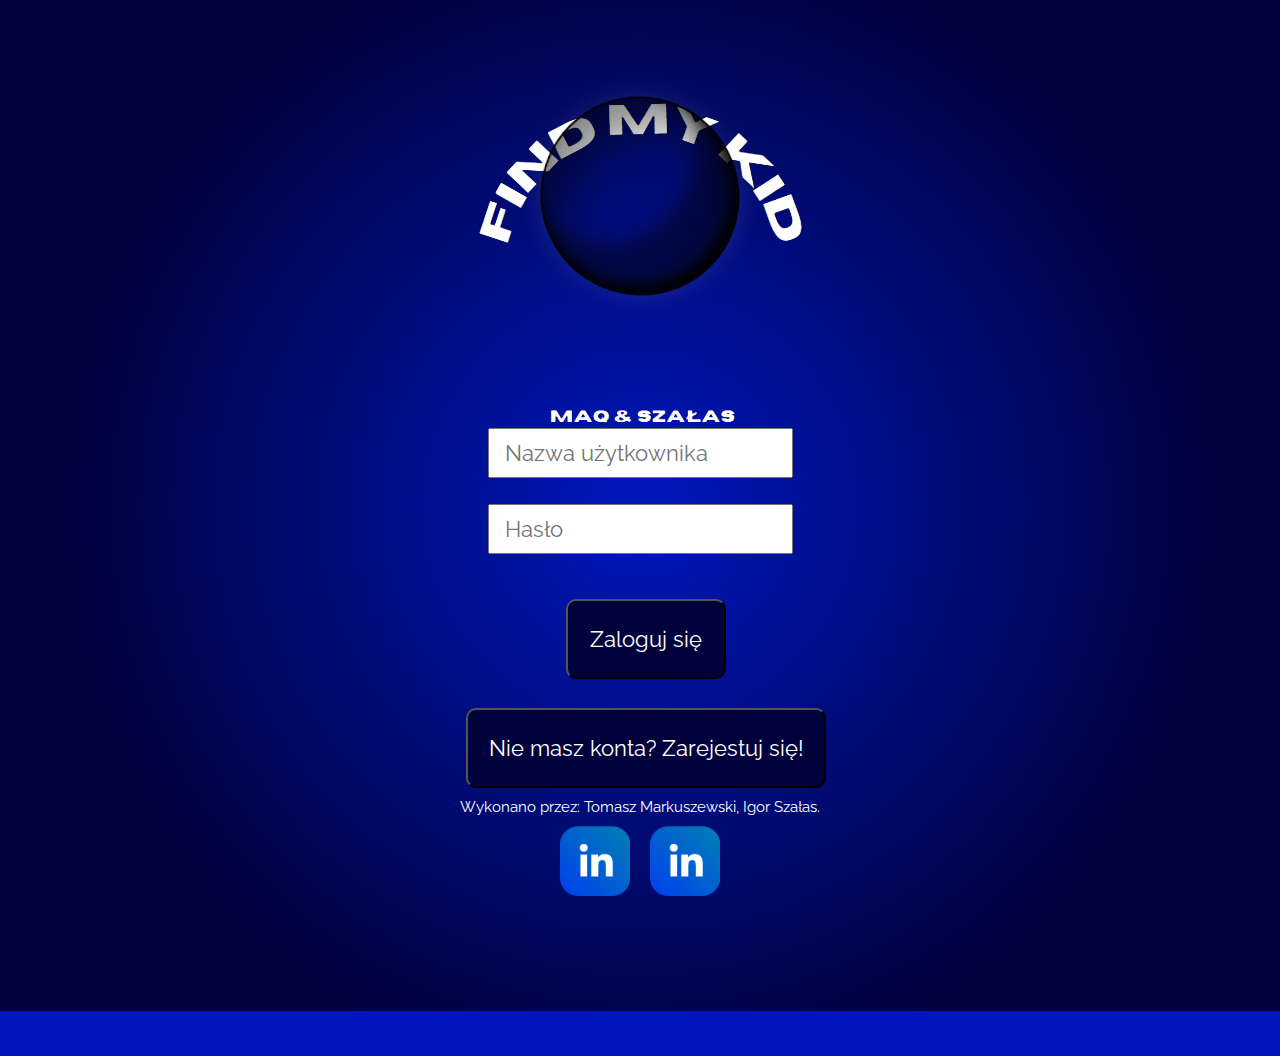
==== index.html @ c5dd645b "Deploying to gh-pages from @ IgorSzalas/Find-My-Kids--Frontend-@2a0174e4c0bb71cd9ead710edd26b30b7984" ====
<!DOCTYPE html>
<html lang="en">
  <head>
    <meta charset="UTF-8" />
    <meta http-equiv="X-UA-Compatible" content="IE=edge" />
    <meta name="viewport" content="width=device-width, initial-scale=1.0" />
    <title>Find My Kid</title>
    <link rel="stylesheet" href="style.css" />
    <script src="script.js" defer></script>
    <script src="login.js" defer></script>
    <link rel="preconnect" href="https://fonts.googleapis.com" />
    <link rel="preconnect" href="https://fonts.gstatic.com" crossorigin />
    <link
      href="https://fonts.googleapis.com/css2?family=Raleway:ital,wght@0,200;0,300;1,100;1,200&display=swap"
      rel="stylesheet"
    />
    <link
      rel="stylesheet"
      href="https://unpkg.com/leaflet@1.8.0/dist/leaflet.css"
      integrity="sha512-hoalWLoI8r4UszCkZ5kL8vayOGVae1oxXe/2A4AO6J9+580uKHDO3JdHb7NzwwzK5xr/Fs0W40kiNHxM9vyTtQ=="
      crossorigin=""
    />
    <link rel="stylesheet" href="https://cdnjs.cloudflare.com/ajax/libs/font-awesome/4.7.0/css/font-awesome.min.css">
    <script
      src="https://unpkg.com/leaflet@1.8.0/dist/leaflet.js"
      integrity="sha512-BB3hKbKWOc9Ez/TAwyWxNXeoV9c1v6FIeYiBieIWkpLjauysF18NzgR1MBNBXf8/KABdlkX68nAhlwcDFLGPCQ=="
      crossorigin=""
    ></script>
  </head>
  <body>
    <img
      alt="static-logo"
      class="static-logo"
      src="Assets/logo_find_my_kid-removebg-preview.png"
      style="display: none"
    />

  <div class="container-for-list-for-devices">
    <list class="list-of-devices">
      <a>Urządzenie 1</a>
      <a>Urządzenie 2</a>
      <a>Urządzenie 3</a>
      <a>Urządzenie 4</a>
      <a>Urządzenie 5</a>
      <a>Urządzenie 6</a>
      <a>Urządzenie 7</a>
      <a>Urządzenie 8</a>
    </list>
  </div>
         <input
      class="field-key"
      type="text"
      name="device-key"
      placeholder="Wpisz klucz urządzenia"
    />
    <div class="buttons">
    <button class="add-button" type="button">Dodaj</button>
    <button class="delete-button" type="button">Usuń</button>
    <button class="refresh-button" type="button"><i class="fa fa-refresh fa-spin"></i></button>  
    </div>
  </div>

    <div class="wrapper">
      <div
        id="map"
        class="leaflet-container leaflet-touch leaflet-retina leaflet-fade-anim leaflet-grab leaflet-touch-drag leaflet-touch-zoom"
        tabindex="0"
      >
        <div
          class="leaflet-pane leaflet-map-pane"
          style="transform: translate3d(113px, 13px, 0px)"
        >
          <div class="leaflet-pane leaflet-tile-pane">
            <div class="leaflet-layer" style="z-index: 1; opacity: 1">
              <div
                class="leaflet-tile-container leaflet-zoom-animated"
                style="
                  z-index: 19;
                  transform: translate3d(3px, 10px, 0px) scale(1);
                "
              ></div>
              <div
                class="leaflet-tile-container leaflet-zoom-animated"
                style="
                  z-index: 17;
                  transform: translate3d(192px, 180px, 0px) scale(0.25);
                "
              ></div>
            </div>
          </div>
          <div class="leaflet-pane leaflet-overlay-pane">
            <svg
              pointer-events="none"
              class="leaflet-zoom-animated"
              width="720"
              height="480"
              viewBox="-173 -53 720 480"
              style="transform: translate3d(-173px, -53px, 0px)"
            ></svg>
          </div>
          <div class="leaflet-pane leaflet-shadow-pane">
            <img
              src="https://unpkg.com/leaflet@1.8.0/dist/images/marker-shadow.png"
              class="leaflet-marker-shadow leaflet-zoom-animated"
              alt=""
              style="
                margin-left: -12px;
                margin-top: -41px;
                width: 41px;
                height: 41px;
                transform: translate3d(-241px, -71px, 0px);
              "
            />
          </div>
          <div class="leaflet-pane leaflet-marker-pane"></div>
          <div class="leaflet-pane leaflet-tooltip-pane"></div>
          <div class="leaflet-pane leaflet-popup-pane">
            <div
              class="leaflet-popup leaflet-zoom-animated"
              style="
                opacity: 1;
                transform: translate3d(-364px, 78px, 0px);
                bottom: -7px;
                left: -174px;
              "
            >
              <div class="leaflet-popup-content-wrapper">
                <div class="leaflet-popup-content" style="width: 301px">
                  You clicked the map at LatLng(51.496027, -0.095272)
                </div>
              </div>
              <div class="leaflet-popup-tip-container">
                <div class="leaflet-popup-tip"></div>
              </div>
              <a
                class="leaflet-popup-close-button"
                role="button"
                aria-label="Close popup"
                href="#close"
                ><span aria-hidden="true">×</span></a
              >
            </div>
          </div>
          <div
            class="leaflet-proxy leaflet-zoom-animated"
            style="
              transform: translate3d(4.19264e6px, 2.78996e6px, 0px) scale(16384);
            "
          ></div>
        </div>
        <div class="leaflet-control-container">
          <div class="leaflet-top leaflet-left">
            <div class="leaflet-control-zoom leaflet-bar leaflet-control">
              <a
                class="leaflet-control-zoom-in"
                href="#"
                title="Zoom in"
                role="button"
                aria-label="Zoom in"
                aria-disabled="false"
                ><span aria-hidden="true">+</span></a
              ><a
                class="leaflet-control-zoom-out"
                href="#"
                title="Zoom out"
                role="button"
                aria-label="Zoom out"
                aria-disabled="false"
                ><span aria-hidden="true">−</span></a
              >
            </div>
          </div>
          <div class="leaflet-top leaflet-right"></div>
          <div class="leaflet-bottom leaflet-left"></div>
          <div class="leaflet-bottom leaflet-right">
            <div class="leaflet-control-attribution leaflet-control">
              <a
                href="https://leafletjs.com"
                title="A JavaScript library for interactive maps"
                ><svg
                  aria-hidden="true"
                  xmlns="http://www.w3.org/2000/svg"
                  width="12"
                  height="8"
                >
                  <path fill="#4C7BE1" d="M0 0h12v4H0z"></path>
                  <path fill="#FFD500" d="M0 4h12v3H0z"></path>
                  <path fill="#E0BC00" d="M0 7h12v1H0z"></path>
                </svg>
                Leaflet</a
              >
              <span aria-hidden="true">|</span> ©
              <a href="http://www.openstreetmap.org/copyright">OpenStreetMap</a>
            </div>
          </div>
        </div>
      </div>
      <!--------LOGIN-SECTION----------------------------------------->
      <div class="login-form">
        <img
          alt="logo"
          src="Assets/logo-text-removebg.png"
          class="logo-find-my-kid"
        />
        <div class="earth"></div>
        <div class="login-inputs">
          <input
            type="text"
            id="username"
            name="Username"
            placeholder="Nazwa użytkownika"
          /><br />
          <input
            type="text"
            id="password"
            name="Password"
            placeholder="Hasło"
          /><br />
        </div>
        <div class="login-button">
          <button class="login-btn">Zaloguj się</button>
        </div>
        <div class="register-button">
          <button class="register-btn">Nie masz konta? Zarejestuj się!</button>
        </div>
        <p>Wykonano przez: Tomasz Markuszewski, Igor Szałas.</p>

        <footer class="footer">
          <div class="linkedin-icons">
            <a href="https://www.linkedin.com/in/tomasz-markuszewski-461932239/"
              ><img
                class="linkedin-icon"
                alt="linkedin"
                src="Assets/linkedin-icon.png"
            /></a>
            <a href="https://www.linkedin.com/in/igor-sza%C5%82as-70519922b/"
              ><img
                class="linkedin-icon"
                alt="linkedin"
                src="Assets/linkedin-icon.png"
            /></a>
          </div>
        </footer>
      </div>
      <!--------REGISTER-SECTION----------------------------------------->
      <div class="register-form" style="display: none">
        <img
          alt="logo"
          src="Assets/logo-text-removebg.png"
          class="logo-find-my-kid-register"
        />
        <div class="earth"></div>
        <div class="login-inputs">
          <input
            type="text"
            id="usernameRegister"
            name="Username"
            placeholder="Nazwa użytkownika"
          /><br />
          <input
            type="text"
            id="email"
            name="email"
            placeholder="Adres e-mail"
          /><br />
          <input
            type="password"
            id="password1"
            name="Password1"
            placeholder="Hasło"
          /><br />
          <input
            type="password"
            id="password2"
            name="Password2"
            placeholder="Potwierdź hasło"
          /><br />
        </div>
        <div class="register-button">
          <button id="register-button-after" class="register-btn">
            Zarejestuj się
          </button>
        </div>
      </div>
      <!-------------------------------------------------------------------->
    </div>
  </body>
</html>
---- style.css ----
* {
  margin: 0;
  padding: 0;
  font-family: "Raleway", sans-serif;
  font-size: 22px;
  box-sizing: border-box;
}

body {
  background-color: rgba(0, 23, 189, 1);
  background-image: radial-gradient(
    circle,
    rgba(0, 23, 189, 1) 0%,
    rgba(1, 1, 59, 1) 72%
  );
}

.wrapper {
  margin-top: -5vh;
  display: flex;
  justify-content: center;
  align-items: center;
}

.earth {
  background: url(https://cdn.rawgit.com/ManzDev/cursos-assets/gh-pages/css3/earth-2.jpg);
  background-size: cover;
  border: 2px solid #000;
  border-radius: 50%;
  width: 200px;
  height: 200px;
  animation: movimiento 25s linear 0.1s infinite;
  box-shadow: 0 0 25px RGBA(255, 255, 255, 0.1), -8px -8px 15px #000 inset,
    2px 2px 25px rgba(0, 0, 0, 0.055) inset,
    -45px -45px 25px RGBA(0, 0, 0, 0.5) inset,
    25px 25px 45px RGBA(0, 0, 0, 0.45) inset;
  margin: 6em auto;
  transform: rotateX(6deg) rotateY(6deg) rotateZ(6deg);
  margin-top: -46vh;
  margin-left: 50%;
  margin-right: 50%;
}

@keyframes movimiento {
  0% {
    background-position: 0 0;
  }
  100% {
    background-position: 355px 0;
  }
}

.login-form,
.register-form {
  display: flex;
  justify-content: center;
  padding: 100px 50px 100px;
  max-width: 40%;
  border-radius: 12px;
  flex-direction: column;
  align-items: center;
  margin-top: -5vh;
}
.static-logo {
  height: 250px;
  width: 250px;
  display: flex;
}

.list-of-devices {
  display: none;
  flex-direction: column;
  color: white;
  margin-left: 1vw;
  text-decoration: none;
}

.list-of-devices:hover {
  font-size: 24px;
  cursor: pointer;
  transition: all 0.3s;
}
.field-key {
  display: none;
  margin-top: 1vh;
  margin-left: 1vw;
}
.buttons {
  display: none;
  margin-left: 1px;
  margin-right: 20px;
}
button {
  margin-top: 1vh;
  margin-left: 1vw;
}
.register-form {
  margin-top: -5vh;
}

.login-button,
.register-button {
  margin: 10px 10px 10px;
}

.login-inputs {
  display: flex;
  flex-direction: column;
}
.login-btn {
  width: 160px;
}
.login-btn,
.register-btn {
  height: 80px;
  border-radius: 10px;
  background-color: rgba(1, 1, 59, 1);
  color: white;
  transition: all 0.33s;
}
.register-btn {
  width: 360px;
}
.login-btn:hover,
.register-btn:hover {
  background-color: rgb(1, 1, 128);
  color: grey;
  cursor: pointer;
}

#map {
  width: 60vw;
  height: 80vh;
  position: relative;
  display: none;
  border-radius: 12px;
  margin-top: -500px;
  margin-right: -20vw;
}

container-for-list-for-devices {
  border: 10px;
  border-style: solid;
  border-color: white;
}

.flex {
  display: flex;
  justify-content: center;
  align-items: center;
}
.footer {
  display: flex;
  justify-content: center;
  color: white;
  font-size: 15px;
}
p {
  color: white;
  font-size: 15px;
}
.linkedin-icons {
  display: flex;
  justify-content: space-around;
}

.linkedin-icon {
  margin: 10px;
  height: 70px;
  transition: all 0.35s;
}

.linkedin-icon:hover {
  margin: 10px;
  height: 75px;
  animation: 2s;
}
input {
  padding: 10px 15px;
}

button {
  padding: 15px 20px;
}
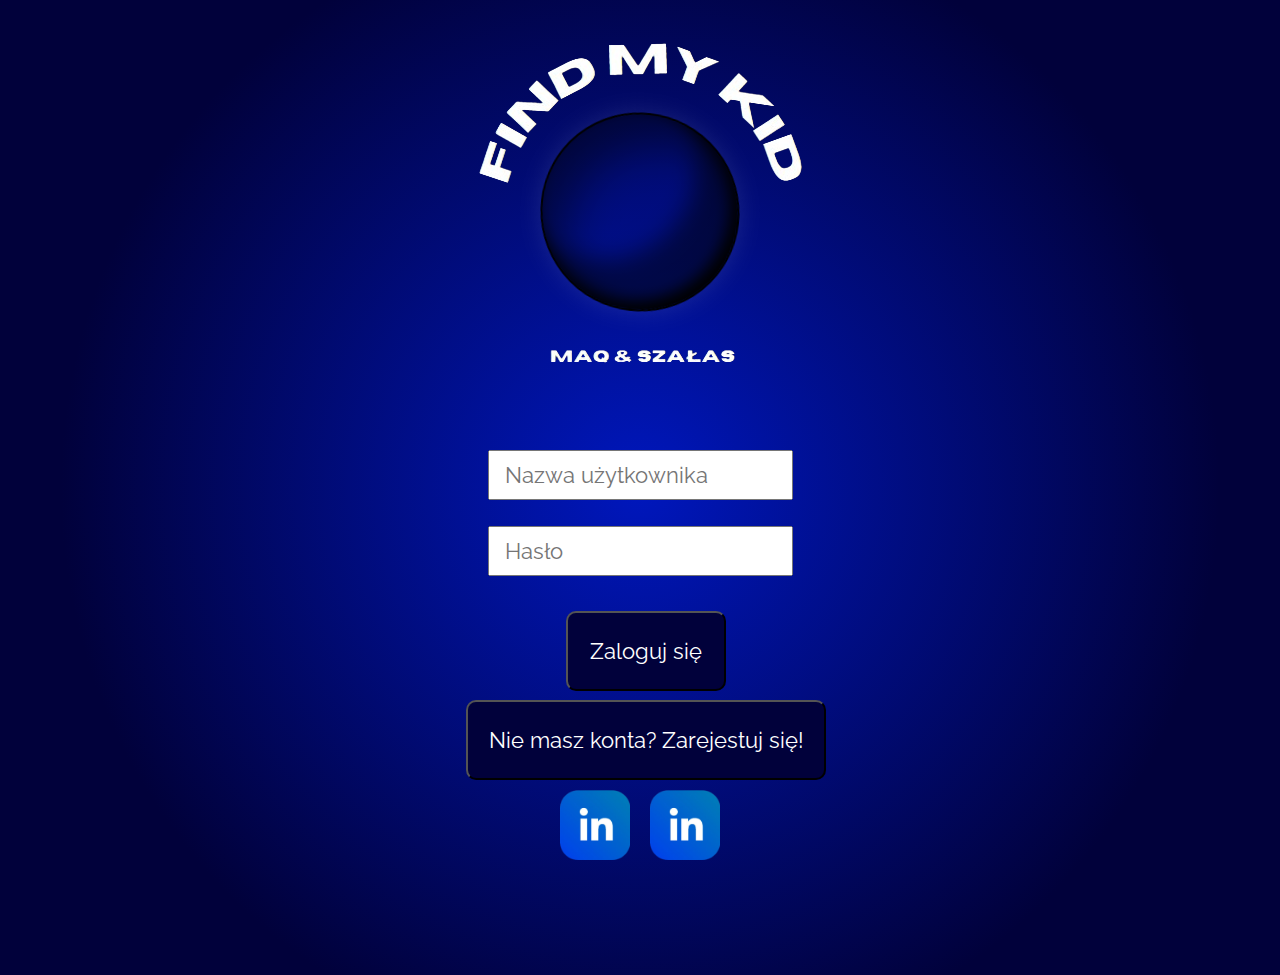
==== commit 69477b1a: "Zip changes" ====
--- a/index.html
+++ b/index.html
@@ -223,7 +223,7 @@
         <div class="register-button">
           <button class="register-btn">Nie masz konta? Zarejestuj się!</button>
         </div>
-        <p>Wykonano przez: Tomasz Markuszewski, Igor Szałas.</p>
+       
 
         <footer class="footer">
           <div class="linkedin-icons">
--- a/style.css
+++ b/style.css
@@ -16,10 +16,14 @@
 }
 
 .wrapper {
-  margin-top: -5vh;
   display: flex;
   justify-content: center;
   align-items: center;
+}
+
+.logo-find-my-kid {
+  margin-top: -150px;
+  position: relative;
 }
 
 .earth {
@@ -29,19 +33,20 @@
   border-radius: 50%;
   width: 200px;
   height: 200px;
-  animation: movimiento 25s linear 0.1s infinite;
+  animation: earthmoving 25s linear 0.1s infinite;
   box-shadow: 0 0 25px RGBA(255, 255, 255, 0.1), -8px -8px 15px #000 inset,
     2px 2px 25px rgba(0, 0, 0, 0.055) inset,
     -45px -45px 25px RGBA(0, 0, 0, 0.5) inset,
     25px 25px 45px RGBA(0, 0, 0, 0.45) inset;
   margin: 6em auto;
   transform: rotateX(6deg) rotateY(6deg) rotateZ(6deg);
-  margin-top: -46vh;
+  margin-top: -420px;
   margin-left: 50%;
   margin-right: 50%;
+  position: absolute;
 }
 
-@keyframes movimiento {
+@keyframes earthmoving {
   0% {
     background-position: 0 0;
   }
@@ -59,8 +64,8 @@
   border-radius: 12px;
   flex-direction: column;
   align-items: center;
-  margin-top: -5vh;
 }
+
 .static-logo {
   height: 250px;
   width: 250px;
@@ -80,36 +85,37 @@
   cursor: pointer;
   transition: all 0.3s;
 }
+
 .field-key {
   display: none;
   margin-top: 1vh;
   margin-left: 1vw;
 }
+
 .buttons {
   display: none;
   margin-left: 1px;
   margin-right: 20px;
 }
+
 button {
   margin-top: 1vh;
   margin-left: 1vw;
 }
+
 .register-form {
   margin-top: -5vh;
-}
-
-.login-button,
-.register-button {
-  margin: 10px 10px 10px;
 }
 
 .login-inputs {
   display: flex;
   flex-direction: column;
 }
+
 .login-btn {
   width: 160px;
 }
+
 .login-btn,
 .register-btn {
   height: 80px;
@@ -118,9 +124,11 @@
   color: white;
   transition: all 0.33s;
 }
+
 .register-btn {
   width: 360px;
 }
+
 .login-btn:hover,
 .register-btn:hover {
   background-color: rgb(1, 1, 128);
@@ -173,7 +181,6 @@
 .linkedin-icon:hover {
   margin: 10px;
   height: 75px;
-  animation: 2s;
 }
 input {
   padding: 10px 15px;
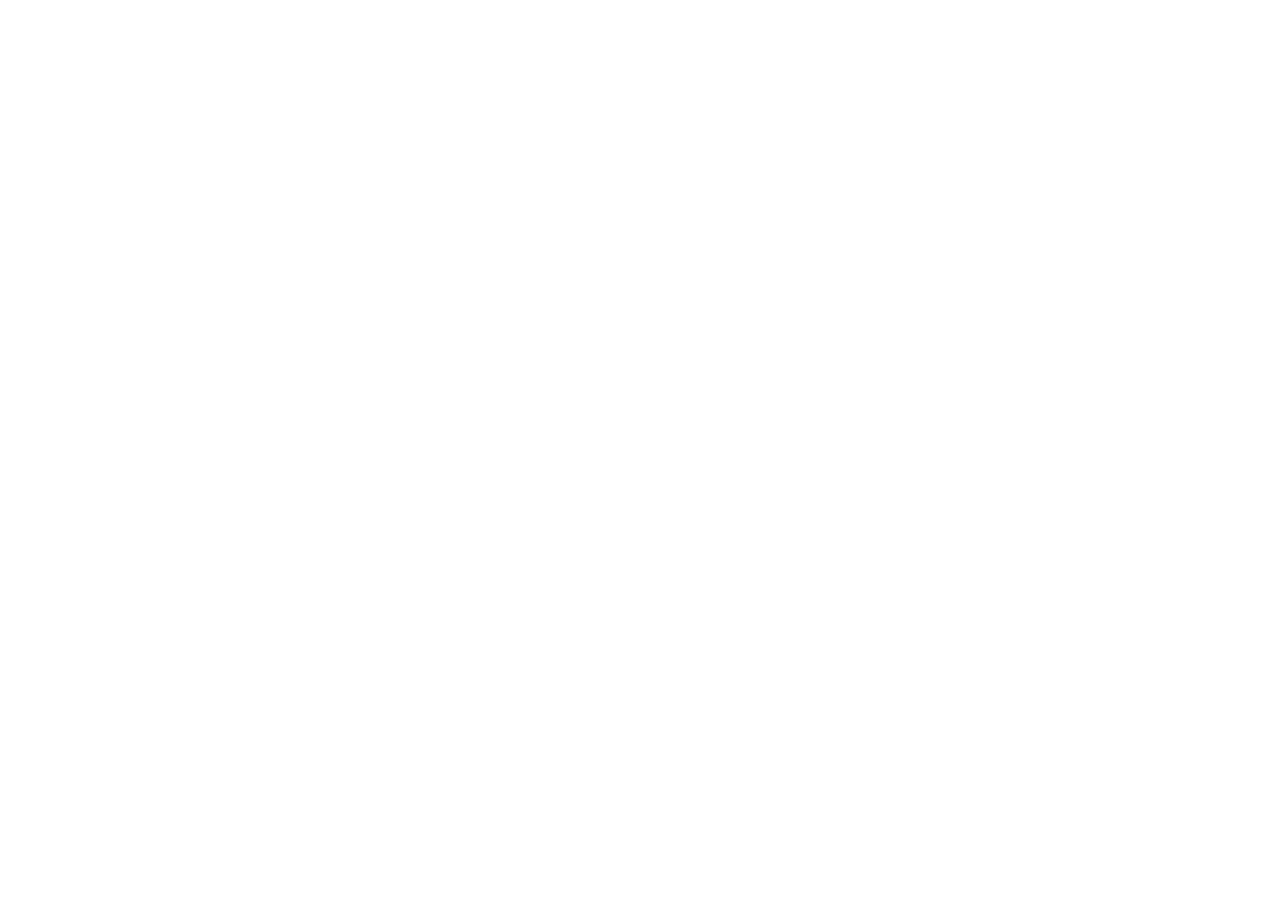
==== commit e3b2b3a5: "Map and list of devices" ====
--- a/index.html
+++ b/index.html
@@ -1,288 +1,11 @@
 <!DOCTYPE html>
-<html lang="en">
+<html lang="pl">
   <head>
     <meta charset="UTF-8" />
     <meta http-equiv="X-UA-Compatible" content="IE=edge" />
     <meta name="viewport" content="width=device-width, initial-scale=1.0" />
-    <title>Find My Kid</title>
-    <link rel="stylesheet" href="style.css" />
-    <script src="script.js" defer></script>
-    <script src="login.js" defer></script>
-    <link rel="preconnect" href="https://fonts.googleapis.com" />
-    <link rel="preconnect" href="https://fonts.gstatic.com" crossorigin />
-    <link
-      href="https://fonts.googleapis.com/css2?family=Raleway:ital,wght@0,200;0,300;1,100;1,200&display=swap"
-      rel="stylesheet"
-    />
-    <link
-      rel="stylesheet"
-      href="https://unpkg.com/leaflet@1.8.0/dist/leaflet.css"
-      integrity="sha512-hoalWLoI8r4UszCkZ5kL8vayOGVae1oxXe/2A4AO6J9+580uKHDO3JdHb7NzwwzK5xr/Fs0W40kiNHxM9vyTtQ=="
-      crossorigin=""
-    />
-    <link rel="stylesheet" href="https://cdnjs.cloudflare.com/ajax/libs/font-awesome/4.7.0/css/font-awesome.min.css">
-    <script
-      src="https://unpkg.com/leaflet@1.8.0/dist/leaflet.js"
-      integrity="sha512-BB3hKbKWOc9Ez/TAwyWxNXeoV9c1v6FIeYiBieIWkpLjauysF18NzgR1MBNBXf8/KABdlkX68nAhlwcDFLGPCQ=="
-      crossorigin=""
-    ></script>
+    <link src="script.js" defer />
+    <title>Document</title>
   </head>
-  <body>
-    <img
-      alt="static-logo"
-      class="static-logo"
-      src="Assets/logo_find_my_kid-removebg-preview.png"
-      style="display: none"
-    />
-
-  <div class="container-for-list-for-devices">
-    <list class="list-of-devices">
-      <a>Urządzenie 1</a>
-      <a>Urządzenie 2</a>
-      <a>Urządzenie 3</a>
-      <a>Urządzenie 4</a>
-      <a>Urządzenie 5</a>
-      <a>Urządzenie 6</a>
-      <a>Urządzenie 7</a>
-      <a>Urządzenie 8</a>
-    </list>
-  </div>
-         <input
-      class="field-key"
-      type="text"
-      name="device-key"
-      placeholder="Wpisz klucz urządzenia"
-    />
-    <div class="buttons">
-    <button class="add-button" type="button">Dodaj</button>
-    <button class="delete-button" type="button">Usuń</button>
-    <button class="refresh-button" type="button"><i class="fa fa-refresh fa-spin"></i></button>  
-    </div>
-  </div>
-
-    <div class="wrapper">
-      <div
-        id="map"
-        class="leaflet-container leaflet-touch leaflet-retina leaflet-fade-anim leaflet-grab leaflet-touch-drag leaflet-touch-zoom"
-        tabindex="0"
-      >
-        <div
-          class="leaflet-pane leaflet-map-pane"
-          style="transform: translate3d(113px, 13px, 0px)"
-        >
-          <div class="leaflet-pane leaflet-tile-pane">
-            <div class="leaflet-layer" style="z-index: 1; opacity: 1">
-              <div
-                class="leaflet-tile-container leaflet-zoom-animated"
-                style="
-                  z-index: 19;
-                  transform: translate3d(3px, 10px, 0px) scale(1);
-                "
-              ></div>
-              <div
-                class="leaflet-tile-container leaflet-zoom-animated"
-                style="
-                  z-index: 17;
-                  transform: translate3d(192px, 180px, 0px) scale(0.25);
-                "
-              ></div>
-            </div>
-          </div>
-          <div class="leaflet-pane leaflet-overlay-pane">
-            <svg
-              pointer-events="none"
-              class="leaflet-zoom-animated"
-              width="720"
-              height="480"
-              viewBox="-173 -53 720 480"
-              style="transform: translate3d(-173px, -53px, 0px)"
-            ></svg>
-          </div>
-          <div class="leaflet-pane leaflet-shadow-pane">
-            <img
-              src="https://unpkg.com/leaflet@1.8.0/dist/images/marker-shadow.png"
-              class="leaflet-marker-shadow leaflet-zoom-animated"
-              alt=""
-              style="
-                margin-left: -12px;
-                margin-top: -41px;
-                width: 41px;
-                height: 41px;
-                transform: translate3d(-241px, -71px, 0px);
-              "
-            />
-          </div>
-          <div class="leaflet-pane leaflet-marker-pane"></div>
-          <div class="leaflet-pane leaflet-tooltip-pane"></div>
-          <div class="leaflet-pane leaflet-popup-pane">
-            <div
-              class="leaflet-popup leaflet-zoom-animated"
-              style="
-                opacity: 1;
-                transform: translate3d(-364px, 78px, 0px);
-                bottom: -7px;
-                left: -174px;
-              "
-            >
-              <div class="leaflet-popup-content-wrapper">
-                <div class="leaflet-popup-content" style="width: 301px">
-                  You clicked the map at LatLng(51.496027, -0.095272)
-                </div>
-              </div>
-              <div class="leaflet-popup-tip-container">
-                <div class="leaflet-popup-tip"></div>
-              </div>
-              <a
-                class="leaflet-popup-close-button"
-                role="button"
-                aria-label="Close popup"
-                href="#close"
-                ><span aria-hidden="true">×</span></a
-              >
-            </div>
-          </div>
-          <div
-            class="leaflet-proxy leaflet-zoom-animated"
-            style="
-              transform: translate3d(4.19264e6px, 2.78996e6px, 0px) scale(16384);
-            "
-          ></div>
-        </div>
-        <div class="leaflet-control-container">
-          <div class="leaflet-top leaflet-left">
-            <div class="leaflet-control-zoom leaflet-bar leaflet-control">
-              <a
-                class="leaflet-control-zoom-in"
-                href="#"
-                title="Zoom in"
-                role="button"
-                aria-label="Zoom in"
-                aria-disabled="false"
-                ><span aria-hidden="true">+</span></a
-              ><a
-                class="leaflet-control-zoom-out"
-                href="#"
-                title="Zoom out"
-                role="button"
-                aria-label="Zoom out"
-                aria-disabled="false"
-                ><span aria-hidden="true">−</span></a
-              >
-            </div>
-          </div>
-          <div class="leaflet-top leaflet-right"></div>
-          <div class="leaflet-bottom leaflet-left"></div>
-          <div class="leaflet-bottom leaflet-right">
-            <div class="leaflet-control-attribution leaflet-control">
-              <a
-                href="https://leafletjs.com"
-                title="A JavaScript library for interactive maps"
-                ><svg
-                  aria-hidden="true"
-                  xmlns="http://www.w3.org/2000/svg"
-                  width="12"
-                  height="8"
-                >
-                  <path fill="#4C7BE1" d="M0 0h12v4H0z"></path>
-                  <path fill="#FFD500" d="M0 4h12v3H0z"></path>
-                  <path fill="#E0BC00" d="M0 7h12v1H0z"></path>
-                </svg>
-                Leaflet</a
-              >
-              <span aria-hidden="true">|</span> ©
-              <a href="http://www.openstreetmap.org/copyright">OpenStreetMap</a>
-            </div>
-          </div>
-        </div>
-      </div>
-      <!--------LOGIN-SECTION----------------------------------------->
-      <div class="login-form">
-        <img
-          alt="logo"
-          src="Assets/logo-text-removebg.png"
-          class="logo-find-my-kid"
-        />
-        <div class="earth"></div>
-        <div class="login-inputs">
-          <input
-            type="text"
-            id="username"
-            name="Username"
-            placeholder="Nazwa użytkownika"
-          /><br />
-          <input
-            type="text"
-            id="password"
-            name="Password"
-            placeholder="Hasło"
-          /><br />
-        </div>
-        <div class="login-button">
-          <button class="login-btn">Zaloguj się</button>
-        </div>
-        <div class="register-button">
-          <button class="register-btn">Nie masz konta? Zarejestuj się!</button>
-        </div>
-       
-
-        <footer class="footer">
-          <div class="linkedin-icons">
-            <a href="https://www.linkedin.com/in/tomasz-markuszewski-461932239/"
-              ><img
-                class="linkedin-icon"
-                alt="linkedin"
-                src="Assets/linkedin-icon.png"
-            /></a>
-            <a href="https://www.linkedin.com/in/igor-sza%C5%82as-70519922b/"
-              ><img
-                class="linkedin-icon"
-                alt="linkedin"
-                src="Assets/linkedin-icon.png"
-            /></a>
-          </div>
-        </footer>
-      </div>
-      <!--------REGISTER-SECTION----------------------------------------->
-      <div class="register-form" style="display: none">
-        <img
-          alt="logo"
-          src="Assets/logo-text-removebg.png"
-          class="logo-find-my-kid-register"
-        />
-        <div class="earth"></div>
-        <div class="login-inputs">
-          <input
-            type="text"
-            id="usernameRegister"
-            name="Username"
-            placeholder="Nazwa użytkownika"
-          /><br />
-          <input
-            type="text"
-            id="email"
-            name="email"
-            placeholder="Adres e-mail"
-          /><br />
-          <input
-            type="password"
-            id="password1"
-            name="Password1"
-            placeholder="Hasło"
-          /><br />
-          <input
-            type="password"
-            id="password2"
-            name="Password2"
-            placeholder="Potwierdź hasło"
-          /><br />
-        </div>
-        <div class="register-button">
-          <button id="register-button-after" class="register-btn">
-            Zarejestuj się
-          </button>
-        </div>
-      </div>
-      <!-------------------------------------------------------------------->
-    </div>
-  </body>
+  <body></body>
 </html>
